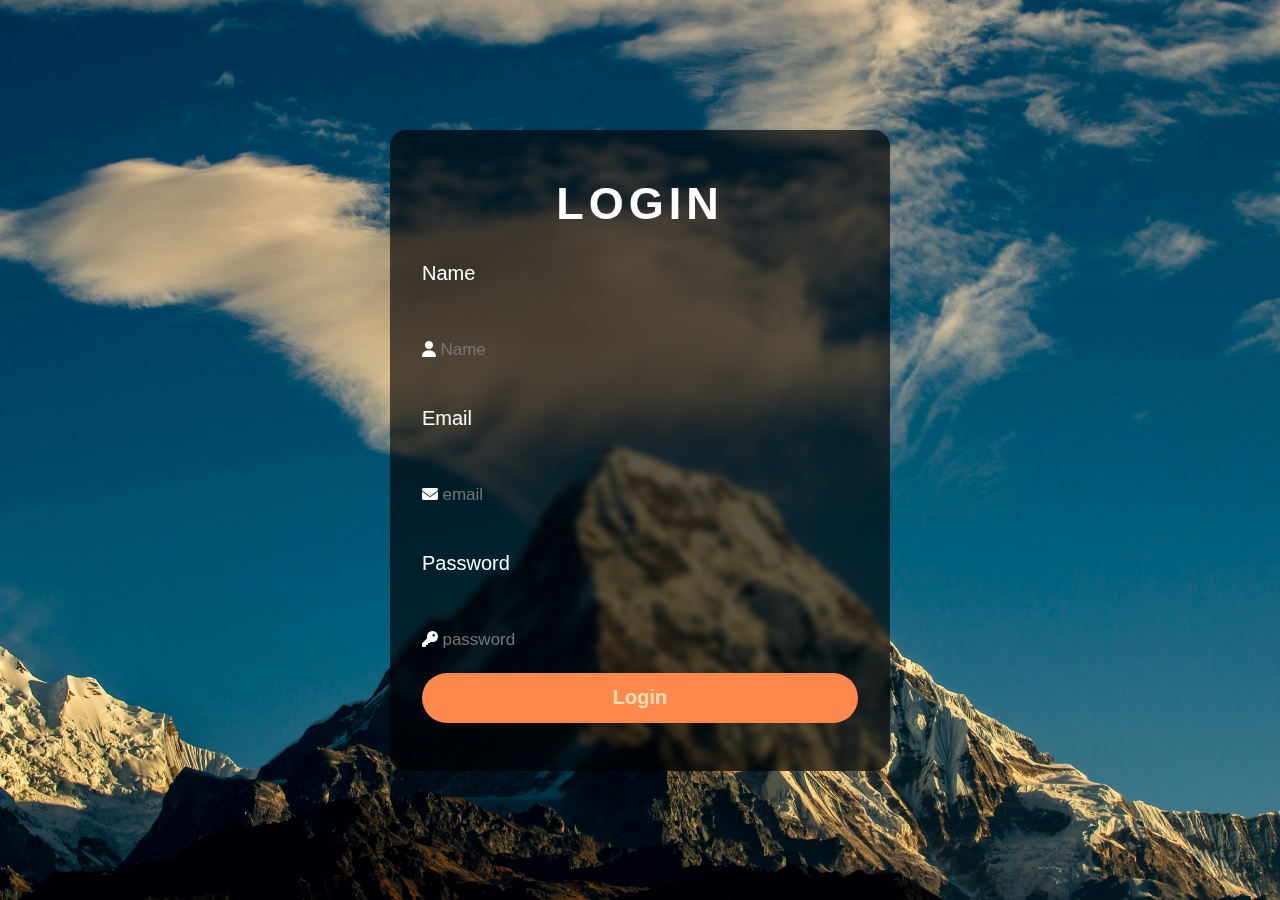
==== view/index.html @ 40c08775 "Login hissesi tamamlandi" ====
<!DOCTYPE html>
<html lang="en">

<head>
    <meta charset="UTF-8">
    <meta name="viewport" content="width=device-width, initial-scale=1.0">
    <title>Web gelistirici sitesi</title>
    <link rel="stylesheet" href="../css/main.css">
    <link rel="stylesheet" href="https://cdnjs.cloudflare.com/ajax/libs/font-awesome/6.7.2/css/all.min.css"
        integrity="sha512-Evv84Mr4kqVGRNSgIGL/F/aIDqQb7xQ2vcrdIwxfjThSH8CSR7PBEakCr51Ck+w+/U6swU2Im1vVX0SVk9ABhg=="
        crossorigin="anonymous" referrerpolicy="no-referrer" />
</head>

<body>
    <form action="#" class="formClass">
        <h1>Login</h1>
        <label for="name">Name</label>

        <div>
            <i class="fa-solid fa-user"></i>

            <input type="text" id="name" placeholder="Name">

        </div>

        </div>
        <label for="email">Email</label>

        <div>
            <i class="fa-solid fa-envelope"></i>

            <input type="email" id="email" placeholder="email">

        </div>
        <label for="pass">Password</label>

        <div>
            <i class="fa-solid fa-key"></i>

            <input type="password" id="password" placeholder="password">
            <div>

                <button type="submit">Login</button>
    </form>

</body>

</html>
---- css/main.css ----
*{
    margin: 0%;
    padding: 0%;
    box-sizing: border-box;
}

html, body{
    height: 100%;
}

body {
    font-family: sans-serif;
    display: flex;
    justify-content: center;
    align-items: center;
    color: white !important;
    background: url(../images/bg.jpg);
    background-size: cover;
    background-repeat: no-repeat;

}

form {
    background: rgba(0, 0, 0, 0.641);
    backdrop-filter: blur(3px);
    border-radius: 1rem;
    display: flex;
    flex-direction: column;
    gap: 2rem;
    padding: 3rem 2rem;
}

.formClass{
    width: 500px;
}

form h1 {
    text-align: center;
    text-transform: uppercase;
    letter-spacing: 5px;
    font-size: 45px;
    font-weight: bold;
}
label {
    font-size: 18px;
}
form div div {
    display: flex;
    flex-direction: column;
    align-items: center;
    line-height: 30px;
    background: transparent;
    border: none;outline: none;
    border-bottom: 1x solid white;
}
label {
    font-size: 18px;
    font-size: 20px;
}

input {
    all: unset;
    font-size: 17px;
}

input,button {
    height: 50px;
    width: 300px;

    margin-top: .5rem;
}

button {
    background: #ff884d;
    color: wheat;
    font-weight: bold;
    font-size: 20px;
    width: 100%;
    
    border: none;outline: none;
    border-radius: 5rem;
    cursor: pointer;
    transition: .15s ease-in;

}
button:hover {
    transform: scale(1.05);
}
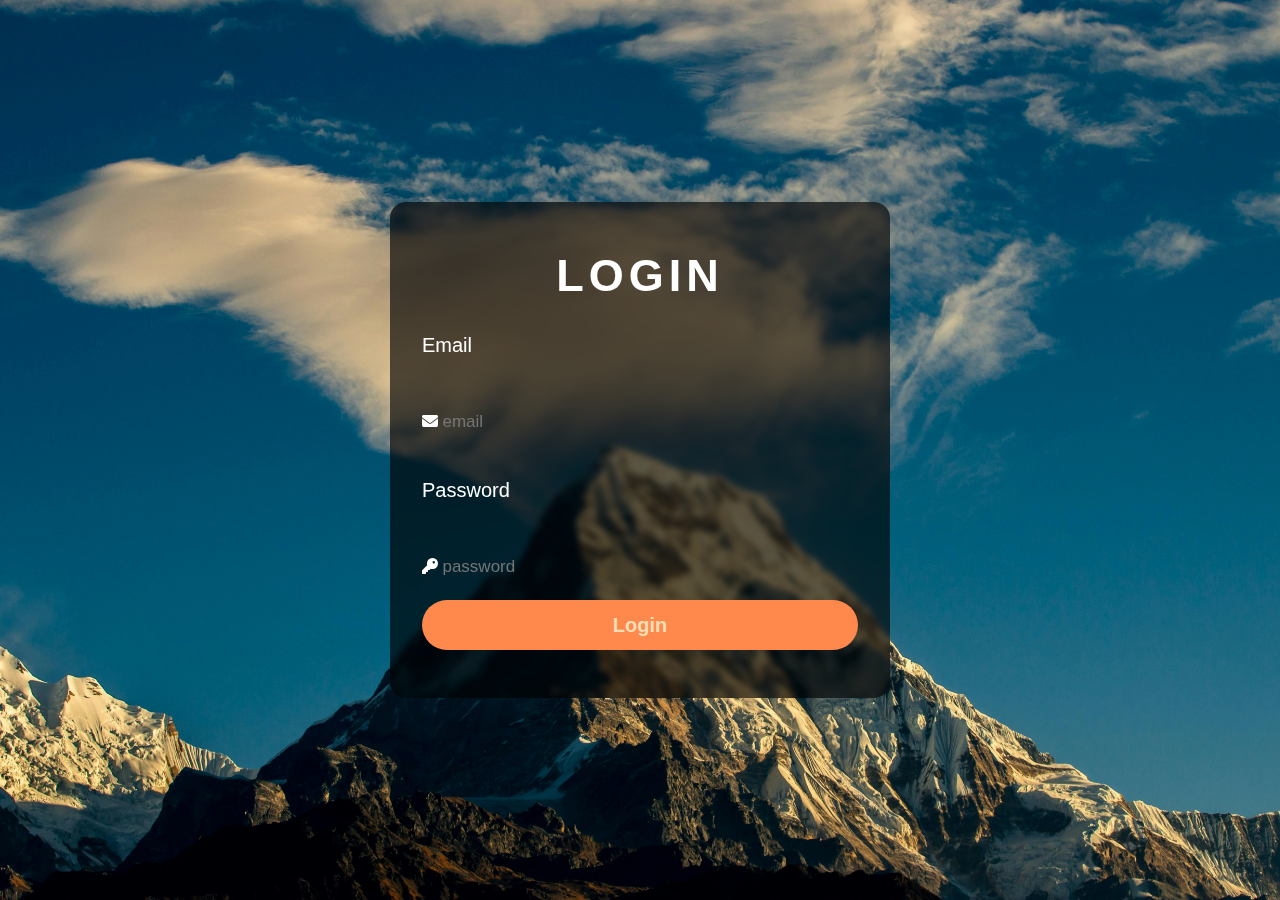
==== commit 49f9153b: "Login hissesinde name sahesi silindi" ====
--- a/view/index.html
+++ b/view/index.html
@@ -14,14 +14,7 @@
 <body>
     <form action="#" class="formClass">
         <h1>Login</h1>
-        <label for="name">Name</label>
-
-        <div>
-            <i class="fa-solid fa-user"></i>
-
-            <input type="text" id="name" placeholder="Name">
-
-        </div>
+       
 
         </div>
         <label for="email">Email</label>
